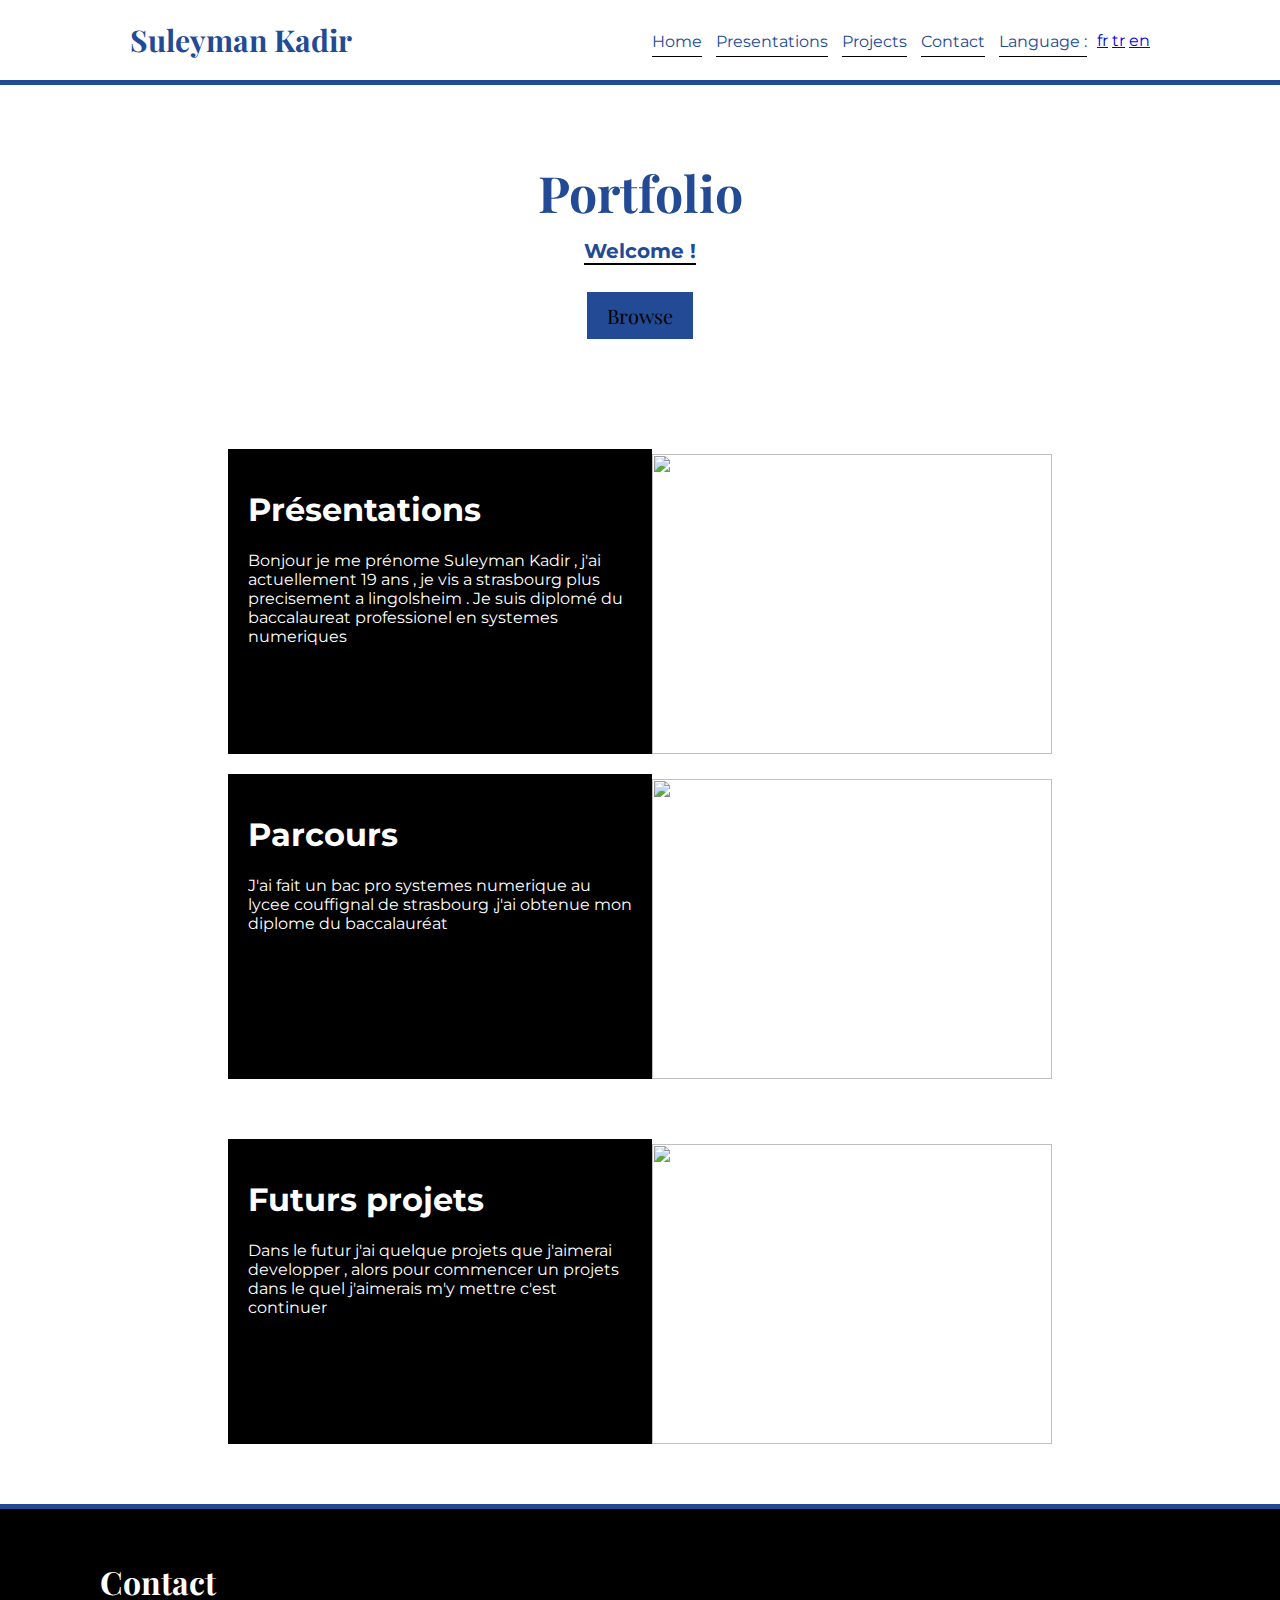
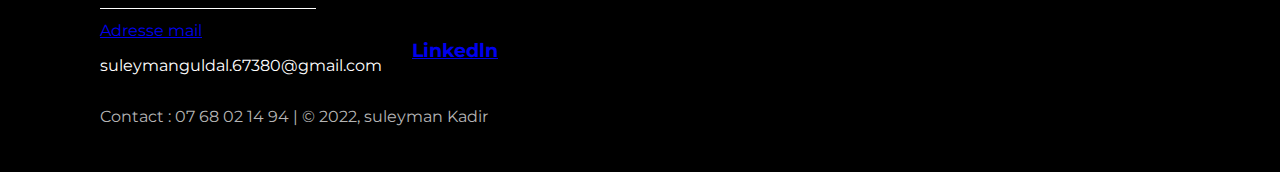
==== PORTFOLIO/English/index.html @ 68b5cb3a "modificationdefond" ====
<html lang="en">
<head>
    <meta charset="UTF-8">
    <meta name="viewport" content="width=device-width, initial-scale=1.0">
    <title>Portfolio</title>
    <meta charset="utf-8">
    <link rel="stylesheet" href="style.css">
</head>
<body>
    <nav>
        <h1>Suleyman Kadir</h1>
        <div class="onglets">
            <a href="#">Home</a>
            <a href="#Presentations">Presentations</a>
            <a href="#Projects">Projects</a>
            <a href="#Contact">Contact</a>
            <a href="#Language">Language :</a>
        </div>
        <div class="seu-lang-list">
            <a href="file:///C:/Users/suley/Desktop/COURS%20CCI/Mr.schossig/Atelier%20de%20profesionalisation/GULDALSIO21%20Portfolio/CCI-SIO21-Portfolio/PORTFOLIO/Fran%C3%A7ais/index.html" title="Français" class="seu-lang seu-fr ">fr</a>
            <a href="file:///C:/Users/suley/Desktop/COURS%20CCI/Mr.schossig/Atelier%20de%20profesionalisation/GULDALSIO21%20Portfolio/CCI-SIO21-Portfolio/PORTFOLIO/Turkce/index.html" title="Turkce" class="seu-lang seu-de actif">tr</a>
            <a href="file:///C:/Users/suley/Desktop/COURS%20CCI/Mr.schossig/Atelier%20de%20profesionalisation/GULDALSIO21%20Portfolio/CCI-SIO21-Portfolio/PORTFOLIO/English/index.html" title="English" class="seu-lang seu-en ">en</a>
          </div>
    </nav>

    <header>
        <h1>Portfolio</h1>
        <h4>Welcome !</h4>
        <button>Browse</button>
    </header>
    

    <section class="main" id="Presentations">

        <div class="content">
            <div class="card">
                <div class="left">
                    <h1>Présentations</h1>
                    <p>Bonjour je me prénome Suleyman Kadir , j'ai actuellement 19 ans , je vis a strasbourg plus precisement a lingolsheim . Je suis diplomé du baccalaureat professionel en systemes numeriques</p>
                </div>
                <div class="right">
                    <img src="C:\Users\suley\Desktop\COURS CCI\Mr.schossig\Atelier de profesionalisation\GULDALSIO21 Portfolio\CCI-SIO21-Portfolio\Photo\photo de profil.png" alt="" 
                    width="400"
                    height="341">
                </div>
            </div>

            <div class="card">
                <div class="left">
                    <h1>Parcours</h1>
                    <p>J'ai fait un bac pro systemes numerique au lycee couffignal de strasbourg ,j'ai obtenue mon diplome du baccalauréat </p>
                </div>
                <div class="right">
                    <img src="C:\Users\suley\Desktop\COURS CCI\Mr.schossig\Atelier de profesionalisation\GULDALSIO21 Portfolio\CCI-SIO21-Portfolio\Photo\lycee.jpg" alt="">
                </div>
            </div>
        </div>
    </section>

    <section class="main" id="Projects">
        <div class="content">
            <div class="card">
                <div class="left">
                    <h1>Futurs projets</h1>
                    <p>Dans le futur j'ai quelque projets que j'aimerai developper , alors pour commencer un projets dans le quel j'aimerais m'y mettre c'est continuer </p>
                </div>
                <div class="right">
                    <img src="C:\Users\suley\Desktop\COURS CCI\Mr.schossig\Atelier de profesionalisation\GULDALSIO21 Portfolio\CCI-SIO21-Portfolio\Photo\ilustration projet.png" alt="">
                </div>
            </div>
        </section>

    <footer>

        <h1>Contact</h1>
        <div class="services">
            
            <div class="service">
                <h3<p><a href="mailto:suleymanguldal.67380@gmail.com">Adresse mail</a></p></h3>
                <p>suleymanguldal.67380@gmail.com</p>
            </div>

            <div class="service">
               <h3><p><a href="https://www.linkedin.com/in/suleymankadir/">Linkedln</a></p></h3>
            </div>

            <div class="service">
                <h3></h3>
                <p></p>
            </div>


        </div>

        <p id="Contact">Contact : 07 68 02 14 94 | &copy; 2022, suleyman Kadir</p>
    </footer>
</body>
</html>
---- PORTFOLIO/English/style.css ----
@import url('https://fonts.googleapis.com/css2?family=Montserrat&display=swap');
@import url('https://fonts.googleapis.com/css2?family=Playfair+Display:wght@600&display=swap');
html{
    scroll-behavior: smooth;
}
body{
    margin: 0px;
    padding: 0px;
    font-family: 'Montserrat', sans-serif;
}
nav{
    display:flex;
    flex-wrap:wrap;
    justify-content: center;
    align-items: center;
    border-bottom: 5px solid #224a95;
}
nav h1{
    color: #224a95;
    font-family: 'Playfair Display', serif;
    font-size: 30px;
}
nav .onglets{
    margin-top: 3px;
    margin-left: 300px;
}
nav .onglets a{
    text-decoration: none;
    color: #224a95;
    margin-right: 10px;
    border-bottom: 1px solid #000;
    padding-bottom: 5px;
}

header{
    display: flex;
    flex-direction: column;
    align-items: center;
    background: url('https://www.wallpaperuse.com/wallp/69-691642_m.jpg');
    background-size: cover;
    color: #224a95;
    padding: 40px;
}
header h1{
    font-family: 'Playfair Display', serif;
    font-size: 50px;
}
header h4{
    margin-top: -20px;
    font-size: 20px;
    text-align: center;
    border-bottom: 2px solid #000;
}
header button{
    padding: 10px 20px;
    background-color: #224a95;
    color:#000;
    border:none;
    margin-bottom: 30px;
    outline:none;
    font-size: 20px;
    font-family: 'Playfair Display', serif;
    cursor: pointer;
}

.main{
    margin-top: 40px;
    display: flex;
    flex-direction: column;
    align-items: center;
}
.main .content .card{
    display: flex;
    flex-wrap: wrap;
    justify-content: center;
    margin-bottom:20px;
}
.main .content .card .left{
   flex: 0 0 30%;
   padding: 20px;
   background-color:black;
   color:#fff;
}
.main .content .card .right img{
    height:300px;
    width: 400px;
    margin-top: 5px;
}

footer{
    margin-top: 40px;
    border-top: 5px solid #224a95;
    background-color: rgb(0, 0, 0);
    color: #fff;
    padding: 30px 100px;;
}
footer h1{
    font-family: 'Playfair Display', serif;
    border-bottom: 1px solid white;
    width: 20%;
    padding-bottom: 5px;
}
footer .services{
    margin-top: -10px;
    display:flex;
    flex-wrap:wrap;
}
footer .services .service{
    margin-right: 30px;
}
footer .services .service p{
    max-width: 300px;
}
footer #contact{
    color: rgb(181, 181, 181);
}

@media screen and (max-width:680px){
    nav .onglets {
        margin-left: 0px;
        margin-bottom: 20px;
    }
    .main .card {
        margin: 10px;
    }
    .main .content .card .right img{
        height:200px;
        width: 100%;
        margin-top: -0px;
    }
    .main .content .card{
        display: block;
    }
    footer{
        padding: 30px;
    }
}
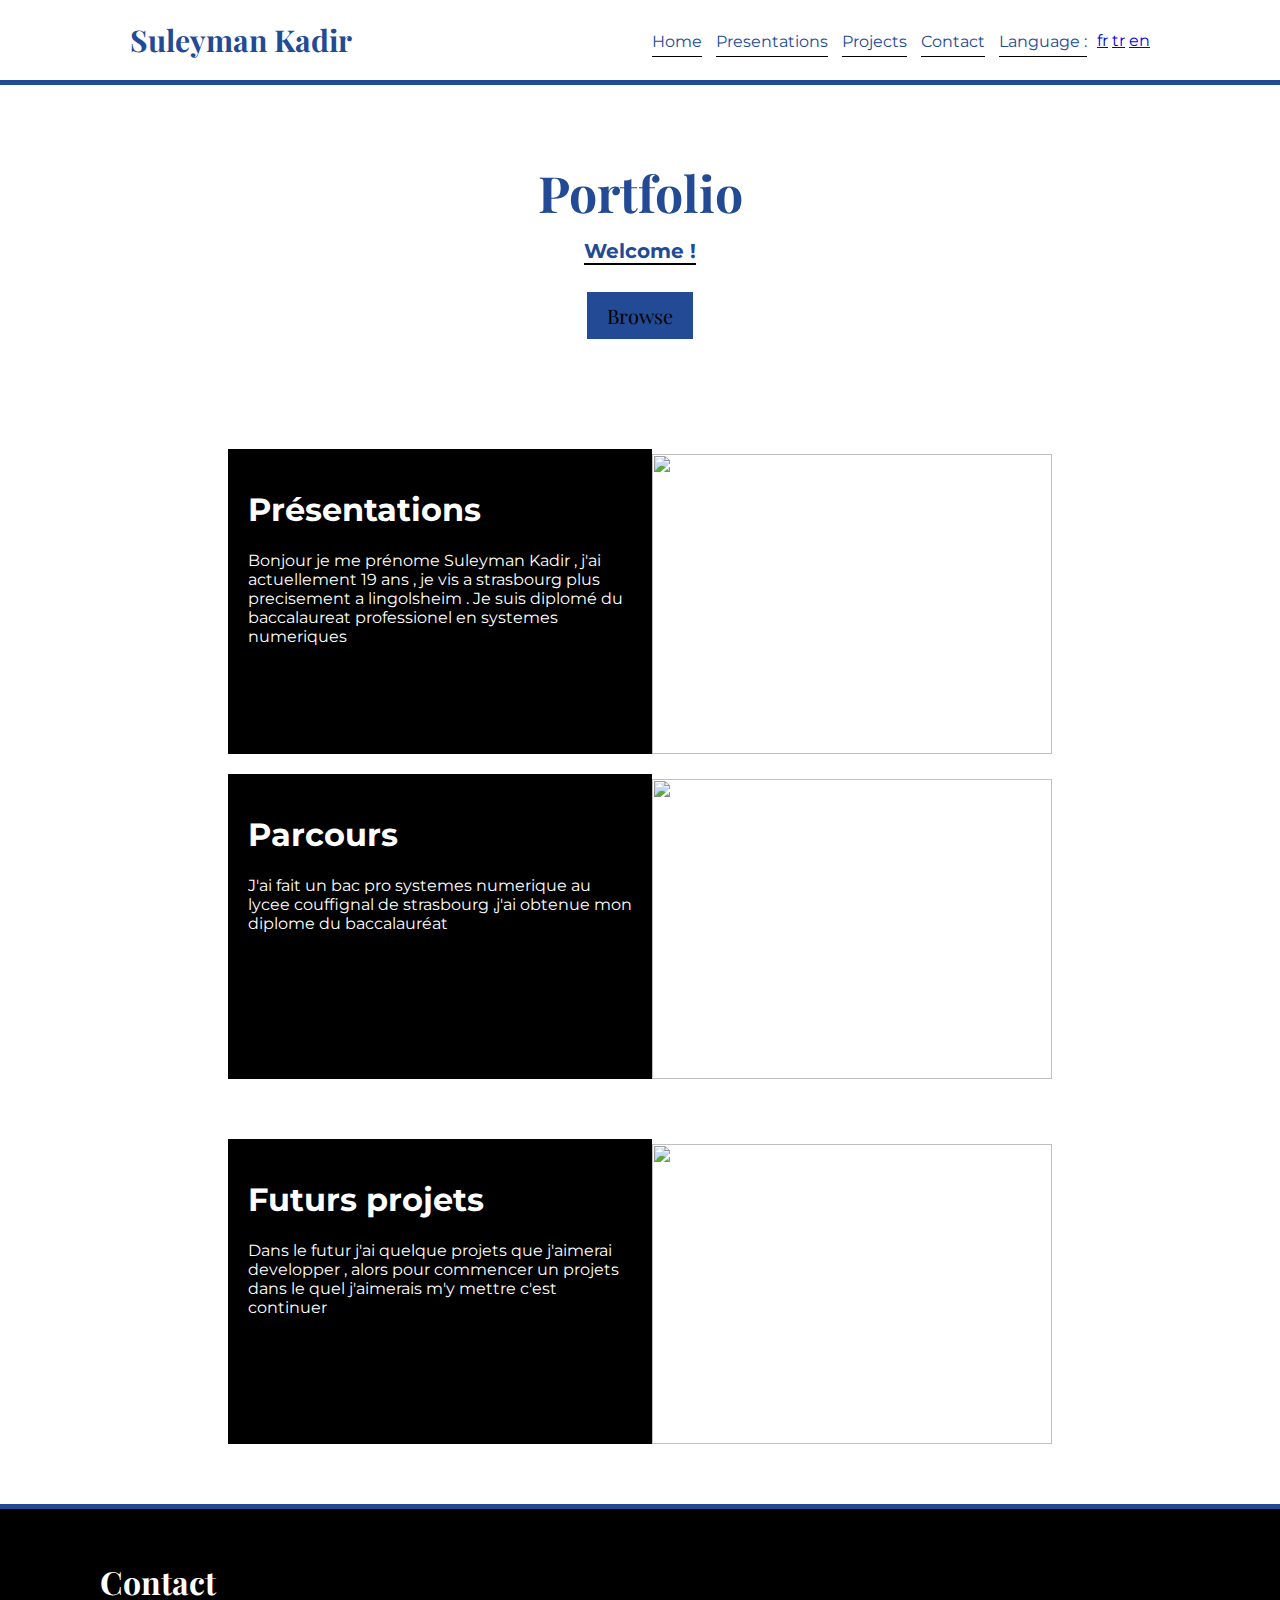
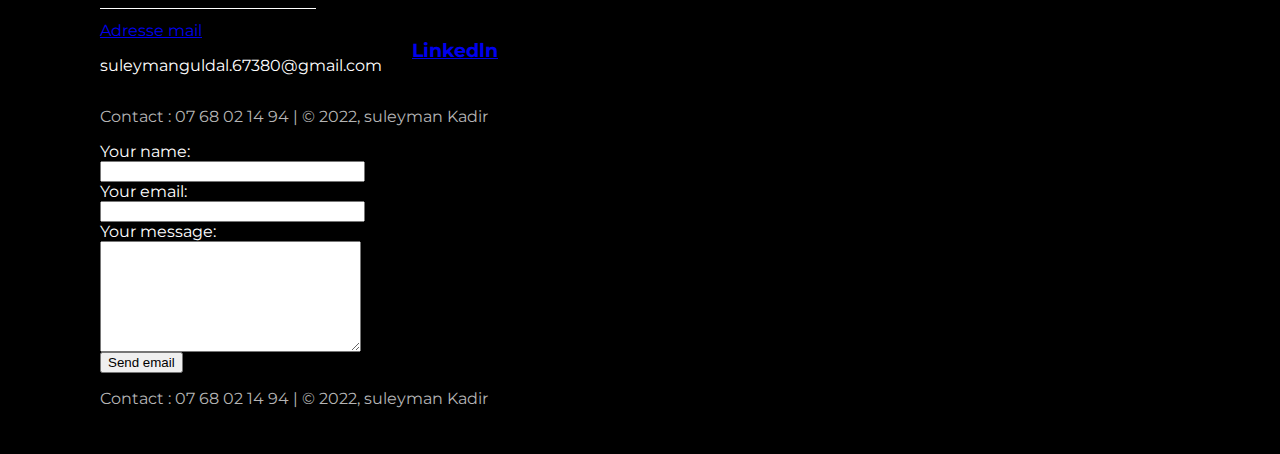
==== commit e5315dcd: "formulaire" ====
--- a/PORTFOLIO/English/index.html
+++ b/PORTFOLIO/English/index.html
@@ -91,6 +91,16 @@
 
 
         </div>
+        
+        <p id="contact">Contact : 07 68 02 14 94 | &copy; 2022, suleyman Kadir</p>
+        <form action="" method="POST" enctype="multipart/form-data">
+            <input name="action" value="submit" type="hidden"> Your name:<br>
+            <input name="name" size="30" type="text"><br> Your email:<br>
+            <input name="email" size="30" type="text"><br> Your message:<br>
+            <textarea name="message" rows="7" cols="30">
+            </textarea><br>
+            <input value="Send email" type="submit">
+            </form>
 
         <p id="Contact">Contact : 07 68 02 14 94 | &copy; 2022, suleyman Kadir</p>
     </footer>
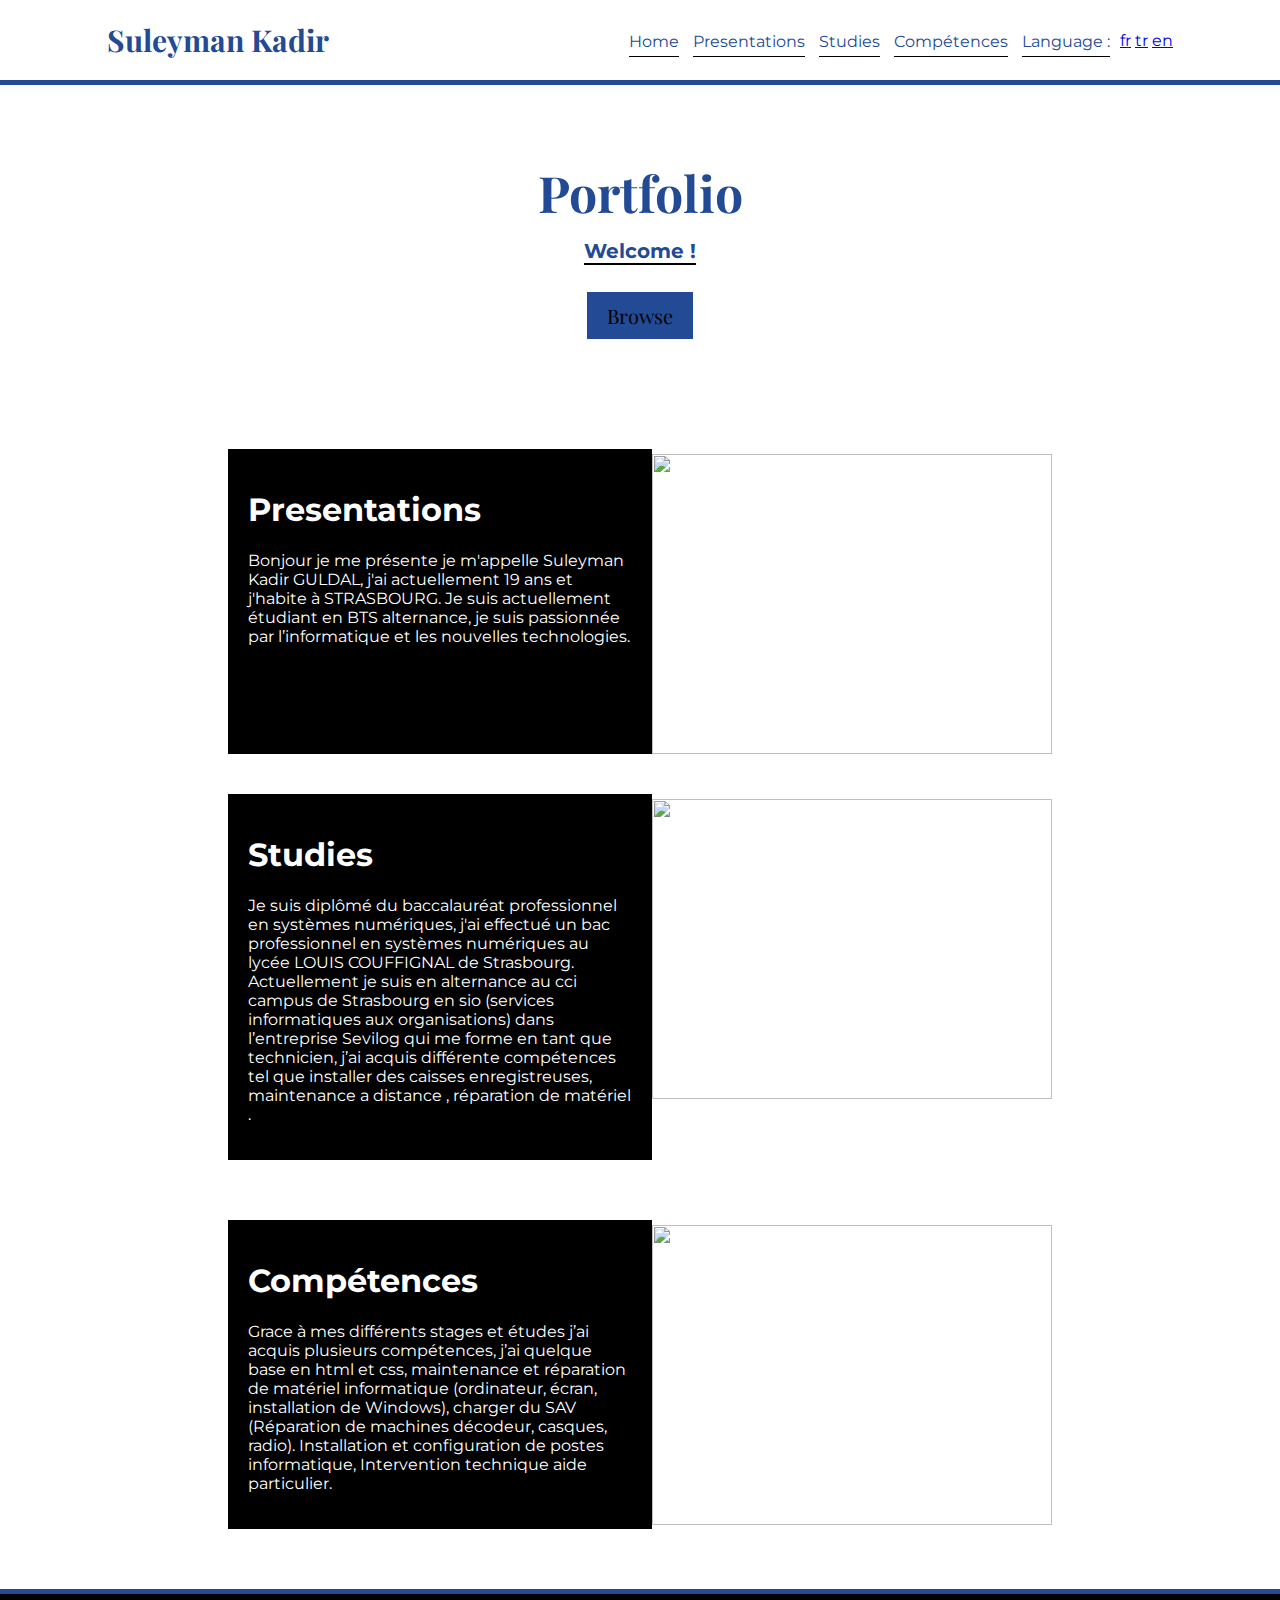
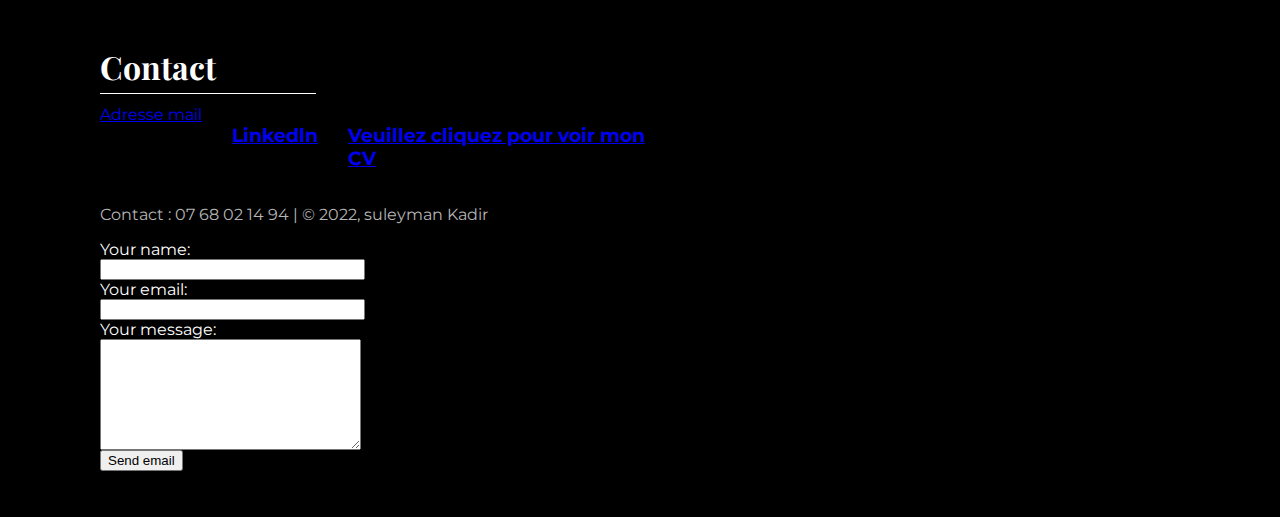
==== commit 7d73ce26: "texte" ====
--- a/PORTFOLIO/English/index.html
+++ b/PORTFOLIO/English/index.html
@@ -12,9 +12,9 @@
         <div class="onglets">
             <a href="#">Home</a>
             <a href="#Presentations">Presentations</a>
-            <a href="#Projects">Projects</a>
-            <a href="#Contact">Contact</a>
-            <a href="#Language">Language :</a>
+            <a href="#Studies">Studies</a>
+            <a href="#Compétences">Compétences</a>
+            <a href="#Langue">Language :</a>
         </div>
         <div class="seu-lang-list">
             <a href="file:///C:/Users/suley/Desktop/COURS%20CCI/Mr.schossig/Atelier%20de%20profesionalisation/GULDALSIO21%20Portfolio/CCI-SIO21-Portfolio/PORTFOLIO/Fran%C3%A7ais/index.html" title="Français" class="seu-lang seu-fr ">fr</a>
@@ -35,37 +35,38 @@
         <div class="content">
             <div class="card">
                 <div class="left">
-                    <h1>Présentations</h1>
-                    <p>Bonjour je me prénome Suleyman Kadir , j'ai actuellement 19 ans , je vis a strasbourg plus precisement a lingolsheim . Je suis diplomé du baccalaureat professionel en systemes numeriques</p>
+                    <h1>Presentations</h1>
+                    <p>Bonjour je me présente je m'appelle Suleyman Kadir GULDAL, j'ai actuellement 19 ans et j'habite à STRASBOURG. Je suis actuellement étudiant en BTS alternance, je suis passionnée par l’informatique et les nouvelles technologies.</p>
                 </div>
                 <div class="right">
                     <img src="C:\Users\suley\Desktop\COURS CCI\Mr.schossig\Atelier de profesionalisation\GULDALSIO21 Portfolio\CCI-SIO21-Portfolio\Photo\photo de profil.png" alt="" 
                     width="400"
-                    height="341">
+                    height="360">
                 </div>
             </div>
 
+            <section class="main" id="Studies">
             <div class="card">
                 <div class="left">
-                    <h1>Parcours</h1>
-                    <p>J'ai fait un bac pro systemes numerique au lycee couffignal de strasbourg ,j'ai obtenue mon diplome du baccalauréat </p>
+                    <h1>Studies</h1>
+                    <p>Je suis diplômé du baccalauréat professionnel en systèmes numériques, j'ai effectué un bac professionnel en systèmes numériques au lycée LOUIS COUFFIGNAL de Strasbourg. Actuellement je suis en alternance au cci campus de Strasbourg en sio (services informatiques aux organisations) dans l’entreprise Sevilog qui me forme en tant que technicien,  j’ai acquis différente compétences tel que installer des caisses enregistreuses, maintenance a distance , réparation de matériel . </a> </p>
                 </div>
                 <div class="right">
-                    <img src="C:\Users\suley\Desktop\COURS CCI\Mr.schossig\Atelier de profesionalisation\GULDALSIO21 Portfolio\CCI-SIO21-Portfolio\Photo\lycee.jpg" alt="">
+                    <img src="C:\Users\suley\Desktop\COURS CCI\Mr.schossig\Atelier de profesionalisation\GULDALSIO21 Portfolio\CCI-SIO21-Portfolio\Photo\CCI.jpg" alt="">
                 </div>
             </div>
         </div>
     </section>
 
-    <section class="main" id="Projects">
+    <section class="main" id="Compétences">
         <div class="content">
             <div class="card">
                 <div class="left">
-                    <h1>Futurs projets</h1>
-                    <p>Dans le futur j'ai quelque projets que j'aimerai developper , alors pour commencer un projets dans le quel j'aimerais m'y mettre c'est continuer </p>
+                    <h1>Compétences</h1>
+                    <p>Grace à mes différents stages et études j’ai acquis plusieurs compétences, j’ai quelque base en html et css, maintenance et réparation de matériel informatique (ordinateur, écran, installation de Windows), charger du SAV (Réparation de machines décodeur, casques, radio). Installation et configuration de postes informatique, Intervention technique aide particulier.</p>
                 </div>
                 <div class="right">
-                    <img src="C:\Users\suley\Desktop\COURS CCI\Mr.schossig\Atelier de profesionalisation\GULDALSIO21 Portfolio\CCI-SIO21-Portfolio\Photo\ilustration projet.png" alt="">
+                    <img src="C:\Users\suley\Desktop\COURS CCI\Mr.schossig\Atelier de profesionalisation\GULDALSIO21 Portfolio\CCI-SIO21-Portfolio\Photo\competences.jpg" alt="">
                 </div>
             </div>
         </section>
@@ -77,21 +78,19 @@
             
             <div class="service">
                 <h3<p><a href="mailto:suleymanguldal.67380@gmail.com">Adresse mail</a></p></h3>
-                <p>suleymanguldal.67380@gmail.com</p>
             </div>
 
-            <div class="service">
+              <div class="service">
                <h3><p><a href="https://www.linkedin.com/in/suleymankadir/">Linkedln</a></p></h3>
             </div>
 
-            <div class="service">
-                <h3></h3>
-                <p></p>
+             <div class="service">
+                <h3><p><a href="C:\Users\suley\Desktop\COURS CCI\Mr.schossig\Atelier de profesionalisation\GULDALSIO21 Portfolio\CCI-SIO21-Portfolio\CV.pdf.png" title="Pdf">Veuillez cliquez pour voir mon CV</a></p></h3>   
             </div>
 
 
         </div>
-        
+
         <p id="contact">Contact : 07 68 02 14 94 | &copy; 2022, suleyman Kadir</p>
         <form action="" method="POST" enctype="multipart/form-data">
             <input name="action" value="submit" type="hidden"> Your name:<br>
@@ -101,8 +100,6 @@
             </textarea><br>
             <input value="Send email" type="submit">
             </form>
-
-        <p id="Contact">Contact : 07 68 02 14 94 | &copy; 2022, suleyman Kadir</p>
     </footer>
 </body>
 </html>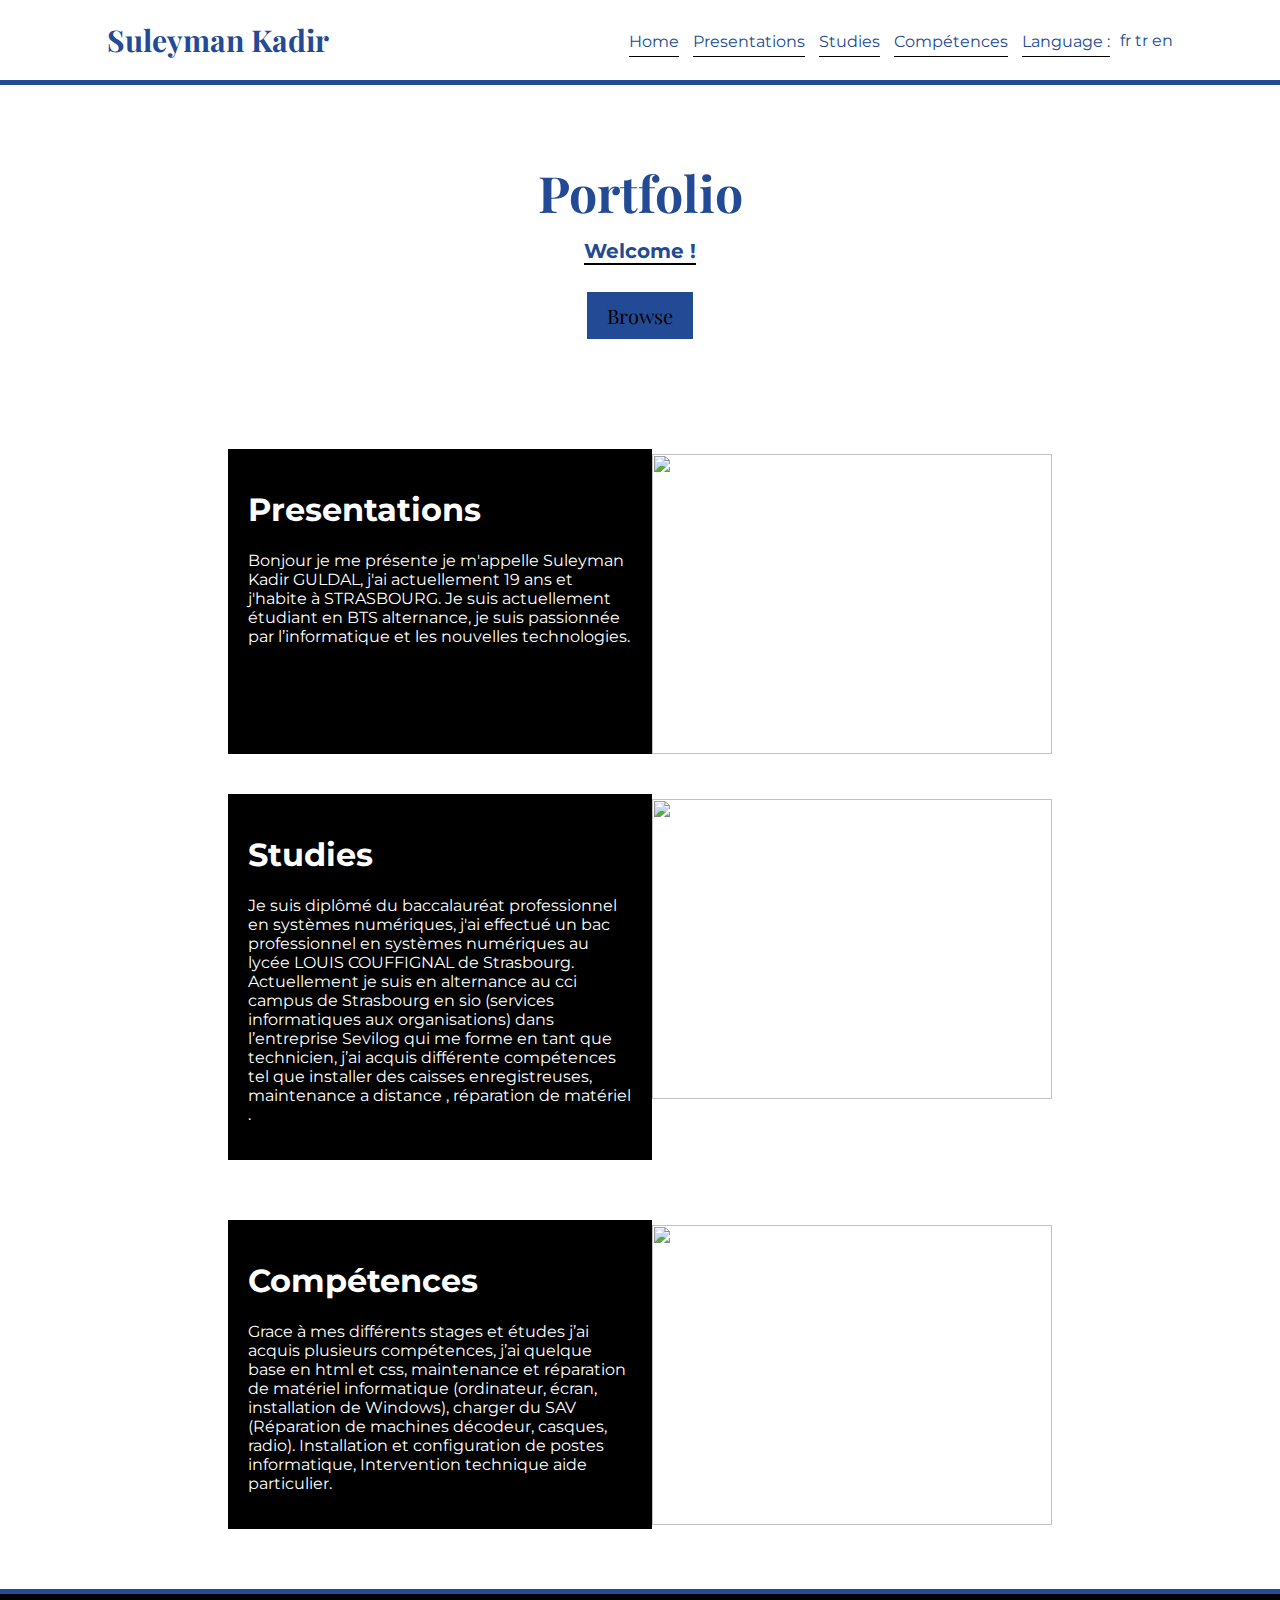
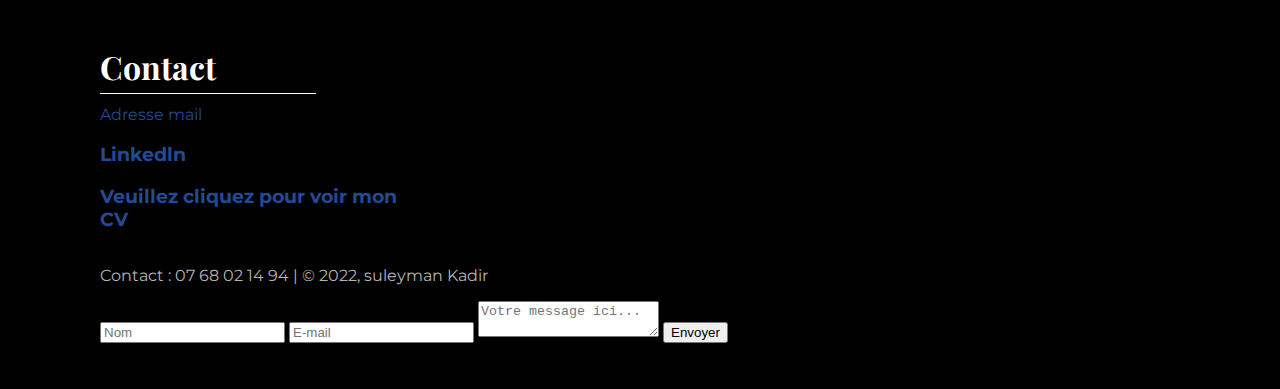
==== commit 62a423c7: "lien" ====
--- a/PORTFOLIO/English/index.html
+++ b/PORTFOLIO/English/index.html
@@ -77,29 +77,20 @@
         <div class="services">
             
             <div class="service">
-                <h3<p><a href="mailto:suleymanguldal.67380@gmail.com">Adresse mail</a></p></h3>
-            </div>
-
-              <div class="service">
-               <h3><p><a href="https://www.linkedin.com/in/suleymankadir/">Linkedln</a></p></h3>
-            </div>
-
-             <div class="service">
-                <h3><p><a href="C:\Users\suley\Desktop\COURS CCI\Mr.schossig\Atelier de profesionalisation\GULDALSIO21 Portfolio\CCI-SIO21-Portfolio\CV.pdf.png" title="Pdf">Veuillez cliquez pour voir mon CV</a></p></h3>   
+            <h3<p><a href="mailto:suleymanguldal.67380@gmail.com">Adresse mail</a></p></h3>
+            <h3><p><a href="https://www.linkedin.com/in/suleymankadir/">Linkedln</a></p></h3>
+            <h3><p><a href="C:\Users\suley\Desktop\COURS CCI\Mr.schossig\Atelier de profesionalisation\GULDALSIO21 Portfolio\CCI-SIO21-Portfolio\CV.pdf.png" title="Pdf">Veuillez cliquez pour voir mon CV</a></p></h3>   
             </div>
 
 
         </div>
-
         <p id="contact">Contact : 07 68 02 14 94 | &copy; 2022, suleyman Kadir</p>
-        <form action="" method="POST" enctype="multipart/form-data">
-            <input name="action" value="submit" type="hidden"> Your name:<br>
-            <input name="name" size="30" type="text"><br> Your email:<br>
-            <input name="email" size="30" type="text"><br> Your message:<br>
-            <textarea name="message" rows="7" cols="30">
-            </textarea><br>
-            <input value="Send email" type="submit">
-            </form>
+        <form target="_blank" action="https://formsubmit.co/suleymanguldal.67380@gmail.com" method="POST">
+            <input placeholder="Nom" type="text" name="name" required="">
+            <input placeholder="E-mail" type="email" name="email" required="">
+            <textarea placeholder="Votre message ici..." name="texte" required=""></textarea>
+            <button placeholder="Votre message ici..." type="submit">Envoyer</button>
+       </form>
     </footer>
 </body>
 </html>--- a/PORTFOLIO/English/style.css
+++ b/PORTFOLIO/English/style.css
@@ -134,4 +134,11 @@
     footer{
         padding: 30px;
     }
+}
+a{
+    text-decoration: none;
+    color:#224a95
+}
+a:hover{
+    border-bottom: white 1px solid;
 }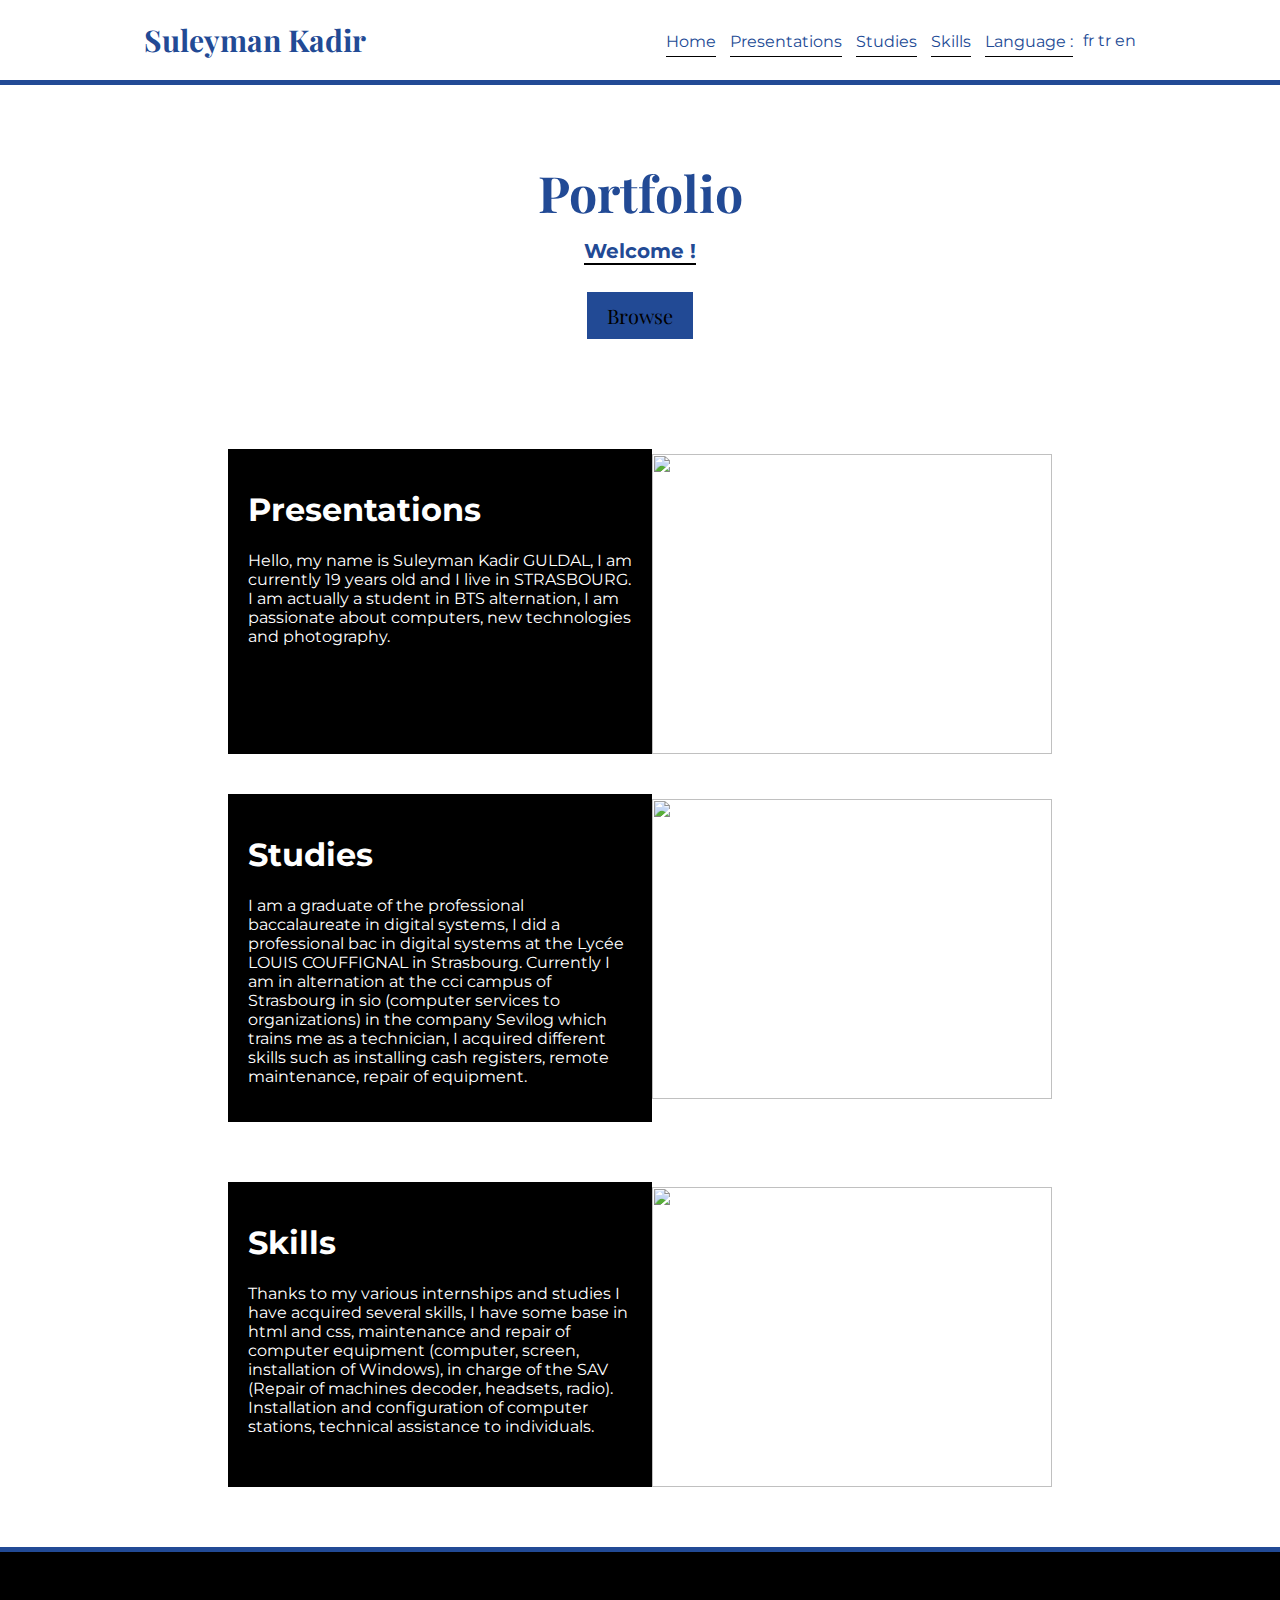
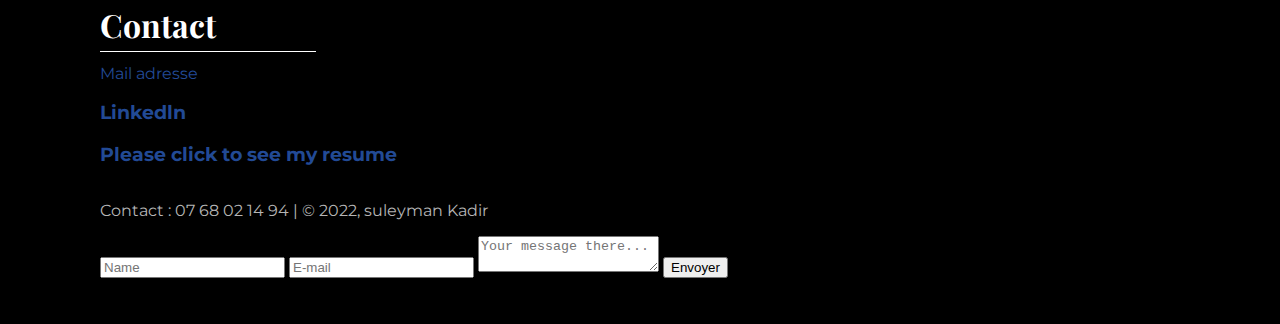
==== commit 013d9004: "traduction" ====
--- a/PORTFOLIO/English/index.html
+++ b/PORTFOLIO/English/index.html
@@ -13,8 +13,8 @@
             <a href="#">Home</a>
             <a href="#Presentations">Presentations</a>
             <a href="#Studies">Studies</a>
-            <a href="#Compétences">Compétences</a>
-            <a href="#Langue">Language :</a>
+            <a href="#Skills">Skills</a>
+            <a href="#Language">Language :</a>
         </div>
         <div class="seu-lang-list">
             <a href="file:///C:/Users/suley/Desktop/COURS%20CCI/Mr.schossig/Atelier%20de%20profesionalisation/GULDALSIO21%20Portfolio/CCI-SIO21-Portfolio/PORTFOLIO/Fran%C3%A7ais/index.html" title="Français" class="seu-lang seu-fr ">fr</a>
@@ -36,7 +36,7 @@
             <div class="card">
                 <div class="left">
                     <h1>Presentations</h1>
-                    <p>Bonjour je me présente je m'appelle Suleyman Kadir GULDAL, j'ai actuellement 19 ans et j'habite à STRASBOURG. Je suis actuellement étudiant en BTS alternance, je suis passionnée par l’informatique et les nouvelles technologies.</p>
+                    <p>Hello, my name is Suleyman Kadir GULDAL, I am currently 19 years old and I live in STRASBOURG. I am actually a student in BTS alternation, I am passionate about computers, new technologies and photography.</p>
                 </div>
                 <div class="right">
                     <img src="C:\Users\suley\Desktop\COURS CCI\Mr.schossig\Atelier de profesionalisation\GULDALSIO21 Portfolio\CCI-SIO21-Portfolio\Photo\photo de profil.png" alt="" 
@@ -49,7 +49,7 @@
             <div class="card">
                 <div class="left">
                     <h1>Studies</h1>
-                    <p>Je suis diplômé du baccalauréat professionnel en systèmes numériques, j'ai effectué un bac professionnel en systèmes numériques au lycée LOUIS COUFFIGNAL de Strasbourg. Actuellement je suis en alternance au cci campus de Strasbourg en sio (services informatiques aux organisations) dans l’entreprise Sevilog qui me forme en tant que technicien,  j’ai acquis différente compétences tel que installer des caisses enregistreuses, maintenance a distance , réparation de matériel . </a> </p>
+                    <p>I am a graduate of the professional baccalaureate in digital systems, I did a professional bac in digital systems at the Lycée LOUIS COUFFIGNAL in Strasbourg. Currently I am in alternation at the cci campus of Strasbourg in sio (computer services to organizations) in the company Sevilog which trains me as a technician, I acquired different skills such as installing cash registers, remote maintenance, repair of equipment. </a> </p>
                 </div>
                 <div class="right">
                     <img src="C:\Users\suley\Desktop\COURS CCI\Mr.schossig\Atelier de profesionalisation\GULDALSIO21 Portfolio\CCI-SIO21-Portfolio\Photo\CCI.jpg" alt="">
@@ -58,12 +58,12 @@
         </div>
     </section>
 
-    <section class="main" id="Compétences">
+    <section class="main" id="Skills">
         <div class="content">
             <div class="card">
                 <div class="left">
-                    <h1>Compétences</h1>
-                    <p>Grace à mes différents stages et études j’ai acquis plusieurs compétences, j’ai quelque base en html et css, maintenance et réparation de matériel informatique (ordinateur, écran, installation de Windows), charger du SAV (Réparation de machines décodeur, casques, radio). Installation et configuration de postes informatique, Intervention technique aide particulier.</p>
+                    <h1>Skills</h1>
+                    <p>Thanks to my various internships and studies I have acquired several skills, I have some base in html and css, maintenance and repair of computer equipment (computer, screen, installation of Windows), in charge of the SAV (Repair of machines decoder, headsets, radio). Installation and configuration of computer stations, technical assistance to individuals.</p>
                 </div>
                 <div class="right">
                     <img src="C:\Users\suley\Desktop\COURS CCI\Mr.schossig\Atelier de profesionalisation\GULDALSIO21 Portfolio\CCI-SIO21-Portfolio\Photo\competences.jpg" alt="">
@@ -77,19 +77,19 @@
         <div class="services">
             
             <div class="service">
-            <h3<p><a href="mailto:suleymanguldal.67380@gmail.com">Adresse mail</a></p></h3>
+            <h3<p><a href="mailto:suleymanguldal.67380@gmail.com">Mail adresse</a></p></h3>
             <h3><p><a href="https://www.linkedin.com/in/suleymankadir/">Linkedln</a></p></h3>
-            <h3><p><a href="C:\Users\suley\Desktop\COURS CCI\Mr.schossig\Atelier de profesionalisation\GULDALSIO21 Portfolio\CCI-SIO21-Portfolio\CV.pdf.png" title="Pdf">Veuillez cliquez pour voir mon CV</a></p></h3>   
+            <h3><p><a href="C:\Users\suley\Desktop\COURS CCI\Mr.schossig\Atelier de profesionalisation\GULDALSIO21 Portfolio\CCI-SIO21-Portfolio\CV.pdf.png" title="Pdf">Please click to see my resume</a></p></h3>   
             </div>
 
 
         </div>
         <p id="contact">Contact : 07 68 02 14 94 | &copy; 2022, suleyman Kadir</p>
         <form target="_blank" action="https://formsubmit.co/suleymanguldal.67380@gmail.com" method="POST">
-            <input placeholder="Nom" type="text" name="name" required="">
+            <input placeholder="Name" type="text" name="name" required="">
             <input placeholder="E-mail" type="email" name="email" required="">
-            <textarea placeholder="Votre message ici..." name="texte" required=""></textarea>
-            <button placeholder="Votre message ici..." type="submit">Envoyer</button>
+            <textarea placeholder="Your message there..." name="texte" required=""></textarea>
+            <button placeholder="Your message there..." type="submit">Envoyer</button>
        </form>
     </footer>
 </body>
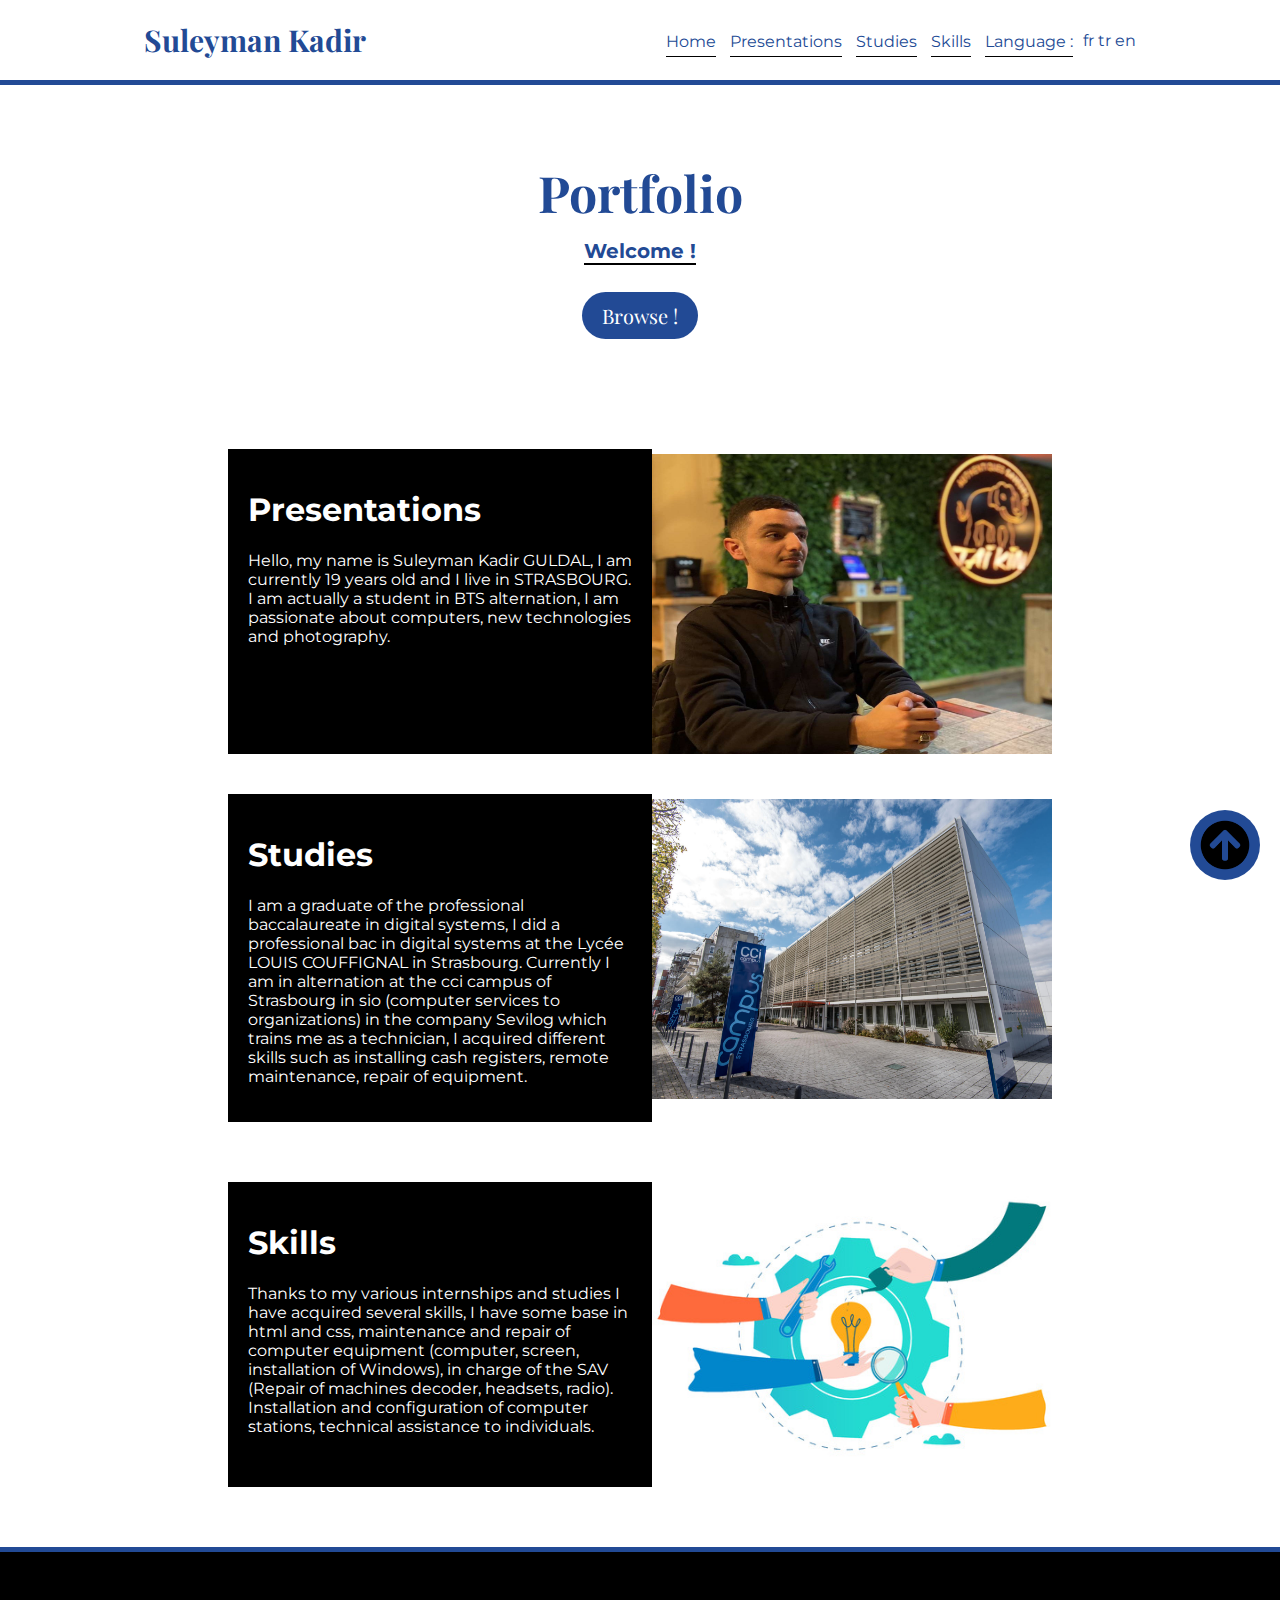
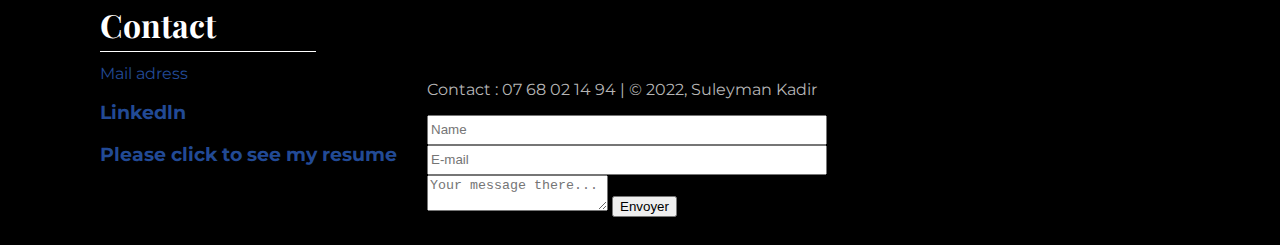
==== commit be4c1f29: "lien" ====
--- a/PORTFOLIO/English/index.html
+++ b/PORTFOLIO/English/index.html
@@ -7,9 +7,15 @@
     <link rel="stylesheet" href="style.css">
 </head>
 <body>
+
+    <div class="btn">
+        <a href="#toppage" id="flèche"><img src="../../Photo/fleche.png" class="icone">
+          </a>
+       </div>
+
     <nav>
         <h1>Suleyman Kadir</h1>
-        <div class="onglets">
+        <div class="onglets" id="toppage">
             <a href="#">Home</a>
             <a href="#Presentations">Presentations</a>
             <a href="#Studies">Studies</a>
@@ -17,16 +23,16 @@
             <a href="#Language">Language :</a>
         </div>
         <div class="seu-lang-list">
-            <a href="file:///C:/Users/suley/Desktop/COURS%20CCI/Mr.schossig/Atelier%20de%20profesionalisation/GULDALSIO21%20Portfolio/CCI-SIO21-Portfolio/PORTFOLIO/Fran%C3%A7ais/index.html" title="Français" class="seu-lang seu-fr ">fr</a>
-            <a href="file:///C:/Users/suley/Desktop/COURS%20CCI/Mr.schossig/Atelier%20de%20profesionalisation/GULDALSIO21%20Portfolio/CCI-SIO21-Portfolio/PORTFOLIO/Turkce/index.html" title="Turkce" class="seu-lang seu-de actif">tr</a>
-            <a href="file:///C:/Users/suley/Desktop/COURS%20CCI/Mr.schossig/Atelier%20de%20profesionalisation/GULDALSIO21%20Portfolio/CCI-SIO21-Portfolio/PORTFOLIO/English/index.html" title="English" class="seu-lang seu-en ">en</a>
+            <a href="../Français/index.html" title="Français" class="seu-lang seu-fr ">fr</a>
+            <a href="../Turkce/index.html" title="Turkce" class="seu-lang seu-de actif">tr</a>
+            <a href="../English/index.html" title="English" class="seu-lang seu-en ">en</a>
           </div>
     </nav>
 
     <header>
         <h1>Portfolio</h1>
         <h4>Welcome !</h4>
-        <button>Browse</button>
+        <button type="reset" name="myButton">Browse !</button>
     </header>
     
 
@@ -39,7 +45,7 @@
                     <p>Hello, my name is Suleyman Kadir GULDAL, I am currently 19 years old and I live in STRASBOURG. I am actually a student in BTS alternation, I am passionate about computers, new technologies and photography.</p>
                 </div>
                 <div class="right">
-                    <img src="C:\Users\suley\Desktop\COURS CCI\Mr.schossig\Atelier de profesionalisation\GULDALSIO21 Portfolio\CCI-SIO21-Portfolio\Photo\photo de profil.png" alt="" 
+                    <img src="../../Photo/photo de profil.png" alt="" 
                     width="400"
                     height="360">
                 </div>
@@ -52,7 +58,7 @@
                     <p>I am a graduate of the professional baccalaureate in digital systems, I did a professional bac in digital systems at the Lycée LOUIS COUFFIGNAL in Strasbourg. Currently I am in alternation at the cci campus of Strasbourg in sio (computer services to organizations) in the company Sevilog which trains me as a technician, I acquired different skills such as installing cash registers, remote maintenance, repair of equipment. </a> </p>
                 </div>
                 <div class="right">
-                    <img src="C:\Users\suley\Desktop\COURS CCI\Mr.schossig\Atelier de profesionalisation\GULDALSIO21 Portfolio\CCI-SIO21-Portfolio\Photo\CCI.jpg" alt="">
+                    <img src="../../Photo/CCI.jpg" alt="">
                 </div>
             </div>
         </div>
@@ -66,7 +72,7 @@
                     <p>Thanks to my various internships and studies I have acquired several skills, I have some base in html and css, maintenance and repair of computer equipment (computer, screen, installation of Windows), in charge of the SAV (Repair of machines decoder, headsets, radio). Installation and configuration of computer stations, technical assistance to individuals.</p>
                 </div>
                 <div class="right">
-                    <img src="C:\Users\suley\Desktop\COURS CCI\Mr.schossig\Atelier de profesionalisation\GULDALSIO21 Portfolio\CCI-SIO21-Portfolio\Photo\competences.jpg" alt="">
+                    <img src="../../Photo/competences.jpg" alt="">
                 </div>
             </div>
         </section>
@@ -77,20 +83,22 @@
         <div class="services">
             
             <div class="service">
-            <h3<p><a href="mailto:suleymanguldal.67380@gmail.com">Mail adresse</a></p></h3>
+
+            <h3<p><a href="mailto:suleymanguldal.67380@gmail.com">Mail adress</a></p></h3>
             <h3><p><a href="https://www.linkedin.com/in/suleymankadir/">Linkedln</a></p></h3>
             <h3><p><a href="C:\Users\suley\Desktop\COURS CCI\Mr.schossig\Atelier de profesionalisation\GULDALSIO21 Portfolio\CCI-SIO21-Portfolio\CV.pdf.png" title="Pdf">Please click to see my resume</a></p></h3>   
             </div>
 
 
-        </div>
-        <p id="contact">Contact : 07 68 02 14 94 | &copy; 2022, suleyman Kadir</p>
+        <div class="container">
+        <p id="contact">Contact : 07 68 02 14 94 | &copy; 2022, Suleyman Kadir</p>
         <form target="_blank" action="https://formsubmit.co/suleymanguldal.67380@gmail.com" method="POST">
             <input placeholder="Name" type="text" name="name" required="">
             <input placeholder="E-mail" type="email" name="email" required="">
             <textarea placeholder="Your message there..." name="texte" required=""></textarea>
             <button placeholder="Your message there..." type="submit">Envoyer</button>
        </form>
+    </div>
     </footer>
 </body>
 </html>--- a/PORTFOLIO/English/style.css
+++ b/PORTFOLIO/English/style.css
@@ -61,6 +61,14 @@
     font-size: 20px;
     font-family: 'Playfair Display', serif;
     cursor: pointer;
+    transition-duration: 0.5s;
+    transition-property: all;
+    color: #ffffff;
+    border-radius: 30px;
+
+}
+header button:hover{
+    background-color: #0f2449;
 }
 
 .main{
@@ -141,4 +149,37 @@
 }
 a:hover{
     border-bottom: white 1px solid;
+}
+.container {
+    width: 500px;
+    clear: both;
+  }
+  
+  .container input {
+    width: 100%;
+    clear: both;
+  }
+  .container input {
+    width: 80%;
+    height: 20%;
+    clear: both;
+  }
+  .btn {
+    height: 70px;
+    width: 70px;
+    background: #224a95;
+    border-radius: 50%;
+    display: flex;
+    justify-content: center;
+    align-items: center;
+    position: fixed;
+    right: 20px;
+    bottom: 20px;
+    cursor: pointer;
+}
+.icone {
+    width: 50px;
+}
+#flèche, #flèche:hover{
+    text-decoration: none;
 }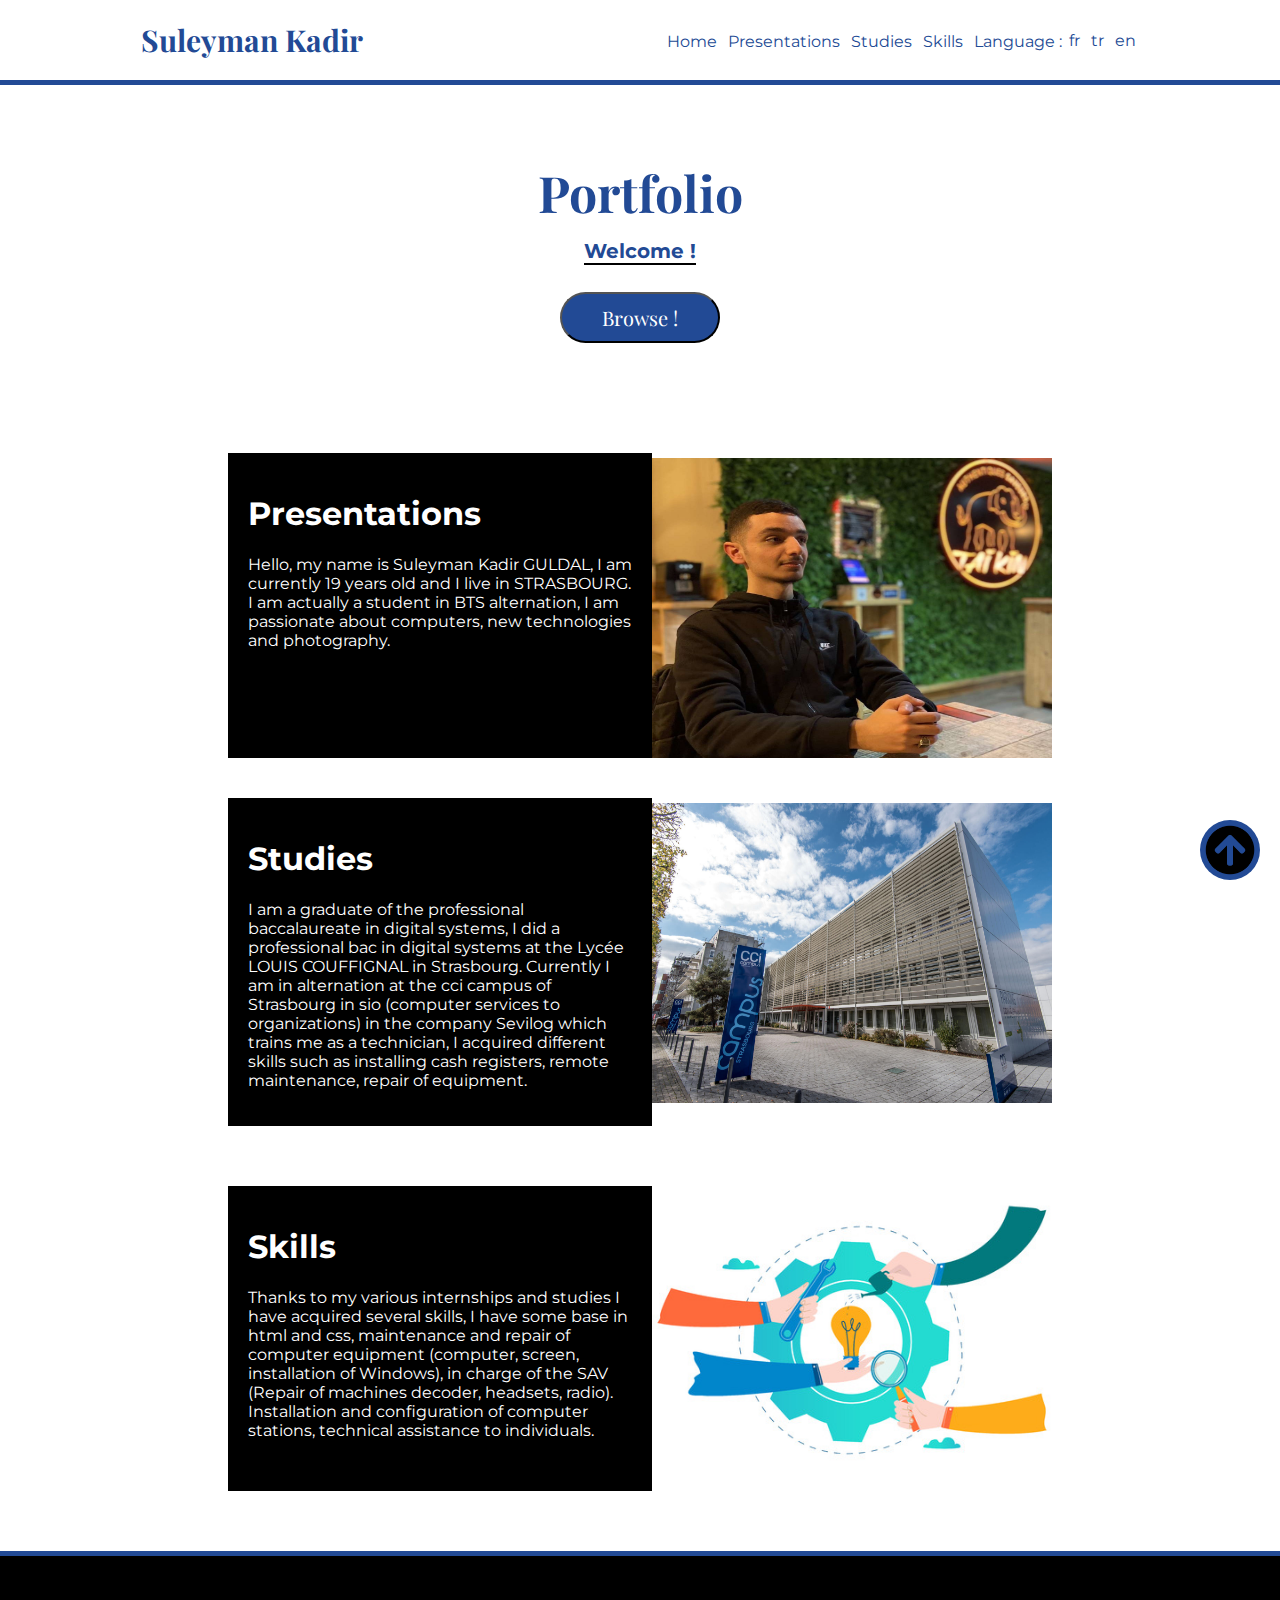
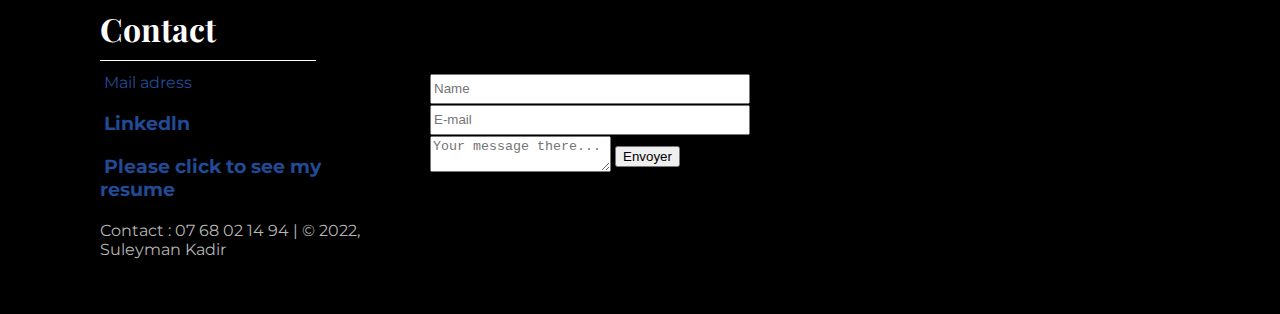
==== commit 246f9703: "dernieremodification" ====
--- a/PORTFOLIO/English/index.html
+++ b/PORTFOLIO/English/index.html
@@ -9,9 +9,8 @@
 <body>
 
     <div class="btn">
-        <a href="#toppage" id="flèche"><img src="../../Photo/fleche.png" class="icone">
-          </a>
-       </div>
+      <a href="#toppage" id="flèche"><img src="../../Photo/fleche.png" class="icone"></a>
+     </div>
 
     <nav>
         <h1>Suleyman Kadir</h1>
@@ -22,10 +21,10 @@
             <a href="#Skills">Skills</a>
             <a href="#Language">Language :</a>
         </div>
-        <div class="seu-lang-list">
-            <a href="../Français/index.html" title="Français" class="seu-lang seu-fr ">fr</a>
-            <a href="../Turkce/index.html" title="Turkce" class="seu-lang seu-de actif">tr</a>
-            <a href="../English/index.html" title="English" class="seu-lang seu-en ">en</a>
+        <div class="language" id="langue">
+            <a href="../Français/index.html" title="Français" class="">fr</a>
+            <a href="../Turkce/index.html" title="Turkce" class="">tr</a>
+            <a href="../English/index.html" title="English" class="">en</a>
           </div>
     </nav>
 
@@ -83,15 +82,14 @@
         <div class="services">
             
             <div class="service">
-
             <h3<p><a href="mailto:suleymanguldal.67380@gmail.com">Mail adress</a></p></h3>
             <h3><p><a href="https://www.linkedin.com/in/suleymankadir/">Linkedln</a></p></h3>
-            <h3><p><a href="C:\Users\suley\Desktop\COURS CCI\Mr.schossig\Atelier de profesionalisation\GULDALSIO21 Portfolio\CCI-SIO21-Portfolio\CV.pdf.png" title="Pdf">Please click to see my resume</a></p></h3>   
+            <h3><p><a href="../../CV.pdf.png" title="Pdf">Please click to see my resume</a></p></h3>   
+            <p id="contact">Contact : 07 68 02 14 94 | &copy; 2022, Suleyman Kadir</p>
             </div>
 
 
         <div class="container">
-        <p id="contact">Contact : 07 68 02 14 94 | &copy; 2022, Suleyman Kadir</p>
         <form target="_blank" action="https://formsubmit.co/suleymanguldal.67380@gmail.com" method="POST">
             <input placeholder="Name" type="text" name="name" required="">
             <input placeholder="E-mail" type="email" name="email" required="">
--- a/PORTFOLIO/English/style.css
+++ b/PORTFOLIO/English/style.css
@@ -24,14 +24,14 @@
     margin-top: 3px;
     margin-left: 300px;
 }
-nav .onglets a{
+nav .onglets a:hover{
     text-decoration: none;
     color: #224a95;
     margin-right: 10px;
     border-bottom: 1px solid #000;
     padding-bottom: 5px;
-}
-
+    cursor: grab;
+}
 header{
     display: flex;
     flex-direction: column;
@@ -42,7 +42,7 @@
     padding: 40px;
 }
 header h1{
-    font-family: 'Playfair Display', serif;
+    font-family: 'Playfair Display',serif;
     font-size: 50px;
 }
 header h4{
@@ -52,25 +52,23 @@
     border-bottom: 2px solid #000;
 }
 header button{
-    padding: 10px 20px;
+    padding: 10px 40px;
     background-color: #224a95;
     color:#000;
-    border:none;
     margin-bottom: 30px;
     outline:none;
     font-size: 20px;
     font-family: 'Playfair Display', serif;
-    cursor: pointer;
+    cursor: grab;
     transition-duration: 0.5s;
     transition-property: all;
     color: #ffffff;
-    border-radius: 30px;
+    border-radius:30px;
 
 }
 header button:hover{
     background-color: #0f2449;
 }
-
 .main{
     margin-top: 40px;
     display: flex;
@@ -86,7 +84,7 @@
 .main .content .card .left{
    flex: 0 0 30%;
    padding: 20px;
-   background-color:black;
+   background-color:#000;
    color:#fff;
 }
 .main .content .card .right img{
@@ -94,7 +92,6 @@
     width: 400px;
     margin-top: 5px;
 }
-
 footer{
     margin-top: 40px;
     border-top: 5px solid #224a95;
@@ -106,7 +103,9 @@
     font-family: 'Playfair Display', serif;
     border-bottom: 1px solid white;
     width: 20%;
-    padding-bottom: 5px;
+    padding-bottom: 10px;
+    list-style: none;
+    text-decoration: none;
 }
 footer .services{
     margin-top: -10px;
@@ -118,11 +117,15 @@
 }
 footer .services .service p{
     max-width: 300px;
+    margin-bottom:20px;
 }
 footer #contact{
     color: rgb(181, 181, 181);
-}
-
+    list-style: none;
+    text-decoration: none;
+    margin-bottom:25px;
+    margin-top: auto;
+}
 @media screen and (max-width:680px){
     nav .onglets {
         margin-left: 0px;
@@ -145,28 +148,28 @@
 }
 a{
     text-decoration: none;
-    color:#224a95
-}
-a:hover{
-    border-bottom: white 1px solid;
-}
-.container {
-    width: 500px;
-    clear: both;
-  }
-  
-  .container input {
-    width: 100%;
-    clear: both;
+    color:#224a95;
+    margin-left:4px;
+    margin-right:3px;
+}
+.container  {
+    width: 400px;
+    clear: both; 
   }
   .container input {
     width: 80%;
-    height: 20%;
+    height: 30px;
     clear: both;
-  }
+    margin-top:1px
+  }
+  .container textarea{
+   margin-top: 1px;
+   margin-bottom:-11px;
+  }
+
   .btn {
-    height: 70px;
-    width: 70px;
+    height: 60px;
+    width: 60px;
     background: #224a95;
     border-radius: 50%;
     display: flex;
@@ -175,11 +178,41 @@
     position: fixed;
     right: 20px;
     bottom: 20px;
-    cursor: pointer;
+    cursor: pointer;   
 }
 .icone {
     width: 50px;
-}
-#flèche, #flèche:hover{
-    text-decoration: none;
-}+    margin-left: auto;
+    margin-right: 2;
+}
+a.nounderline:link, a.nounderline:hover {
+    color:#fff;
+	text-decoration:none;
+}
+body::-webkit-scrollbar {
+    width: 17px; 
+  }
+  body::-webkit-scrollbar-track {
+    cursor:pointer;
+    background-color: #E6E6E6;
+    overflow: scroll;
+  }
+  body::-webkit-scrollbar-thumb {
+    background-color: #224a95; 
+    border-radius: 15px;
+    border: 4px solid #2551a1; 
+    border-style: ridge;
+    cursor:pointer;
+  }
+  a:hover {
+    color:red;
+    text-decoration:none;
+    }
+    element.style{
+        margin-top:25px;
+    }
+    div.toto{
+    margin-top: 10px;
+    margin-left: 8;
+    margin-bottom: 8px;
+    }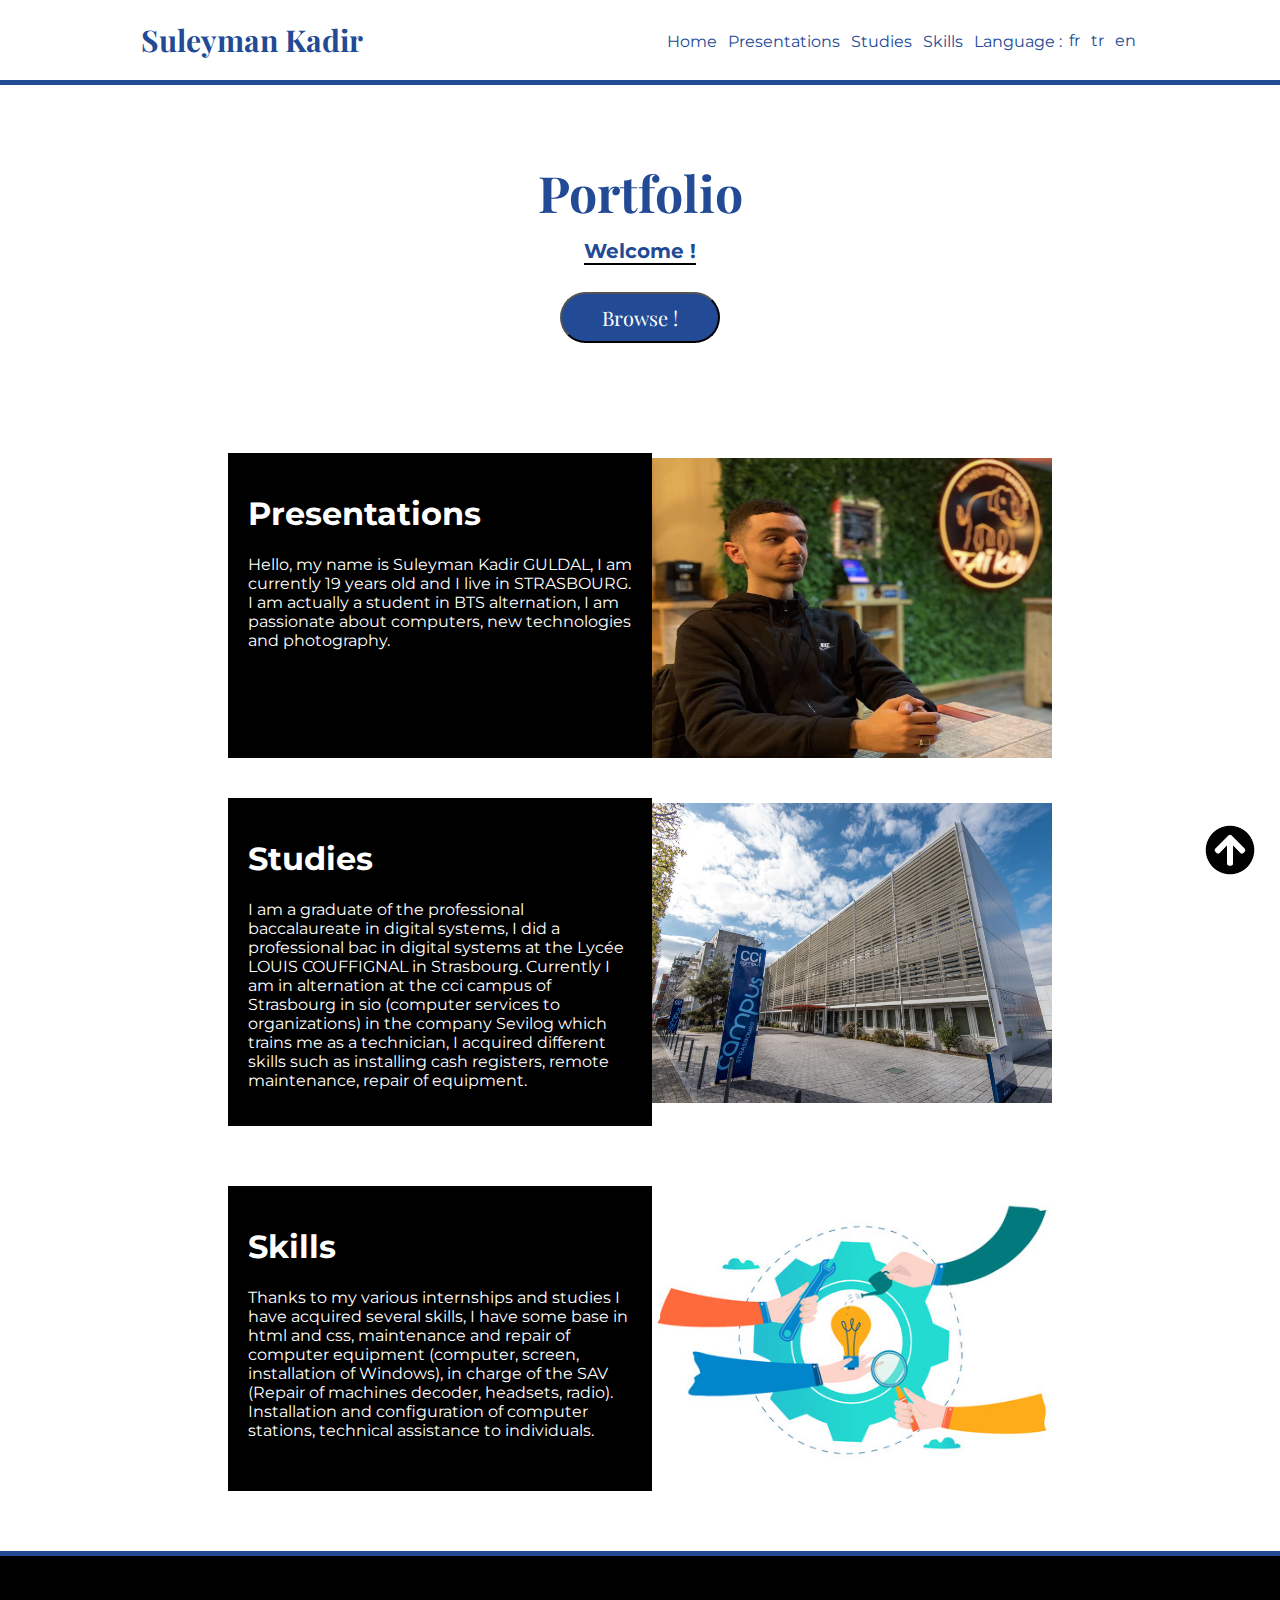
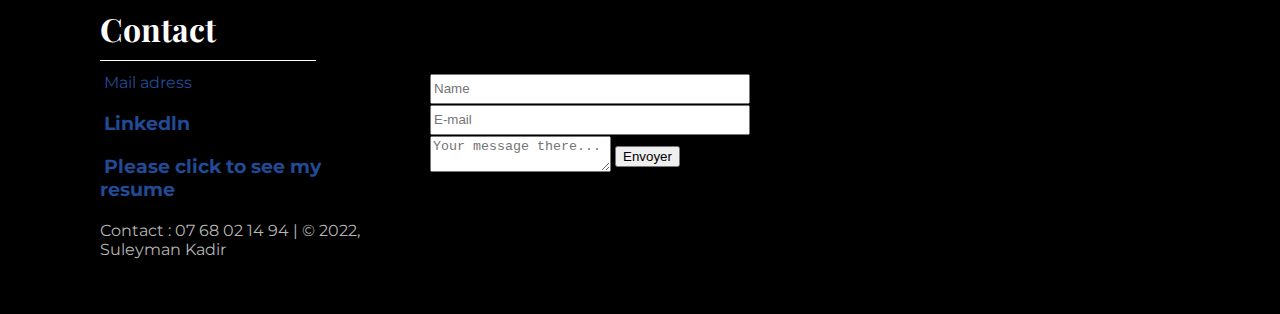
==== commit 5562da24: "fleche" ====
--- a/PORTFOLIO/English/index.html
+++ b/PORTFOLIO/English/index.html
@@ -22,7 +22,7 @@
             <a href="#Language">Language :</a>
         </div>
         <div class="language" id="langue">
-            <a href="../Français/index.html" title="Français" class="">fr</a>
+            <a href="index.html" title="Français" class="">fr</a>
             <a href="../Turkce/index.html" title="Turkce" class="">tr</a>
             <a href="../English/index.html" title="English" class="">en</a>
           </div>
--- a/PORTFOLIO/English/style.css
+++ b/PORTFOLIO/English/style.css
@@ -170,7 +170,7 @@
   .btn {
     height: 60px;
     width: 60px;
-    background: #224a95;
+    background: #fff;
     border-radius: 50%;
     display: flex;
     justify-content: center;
